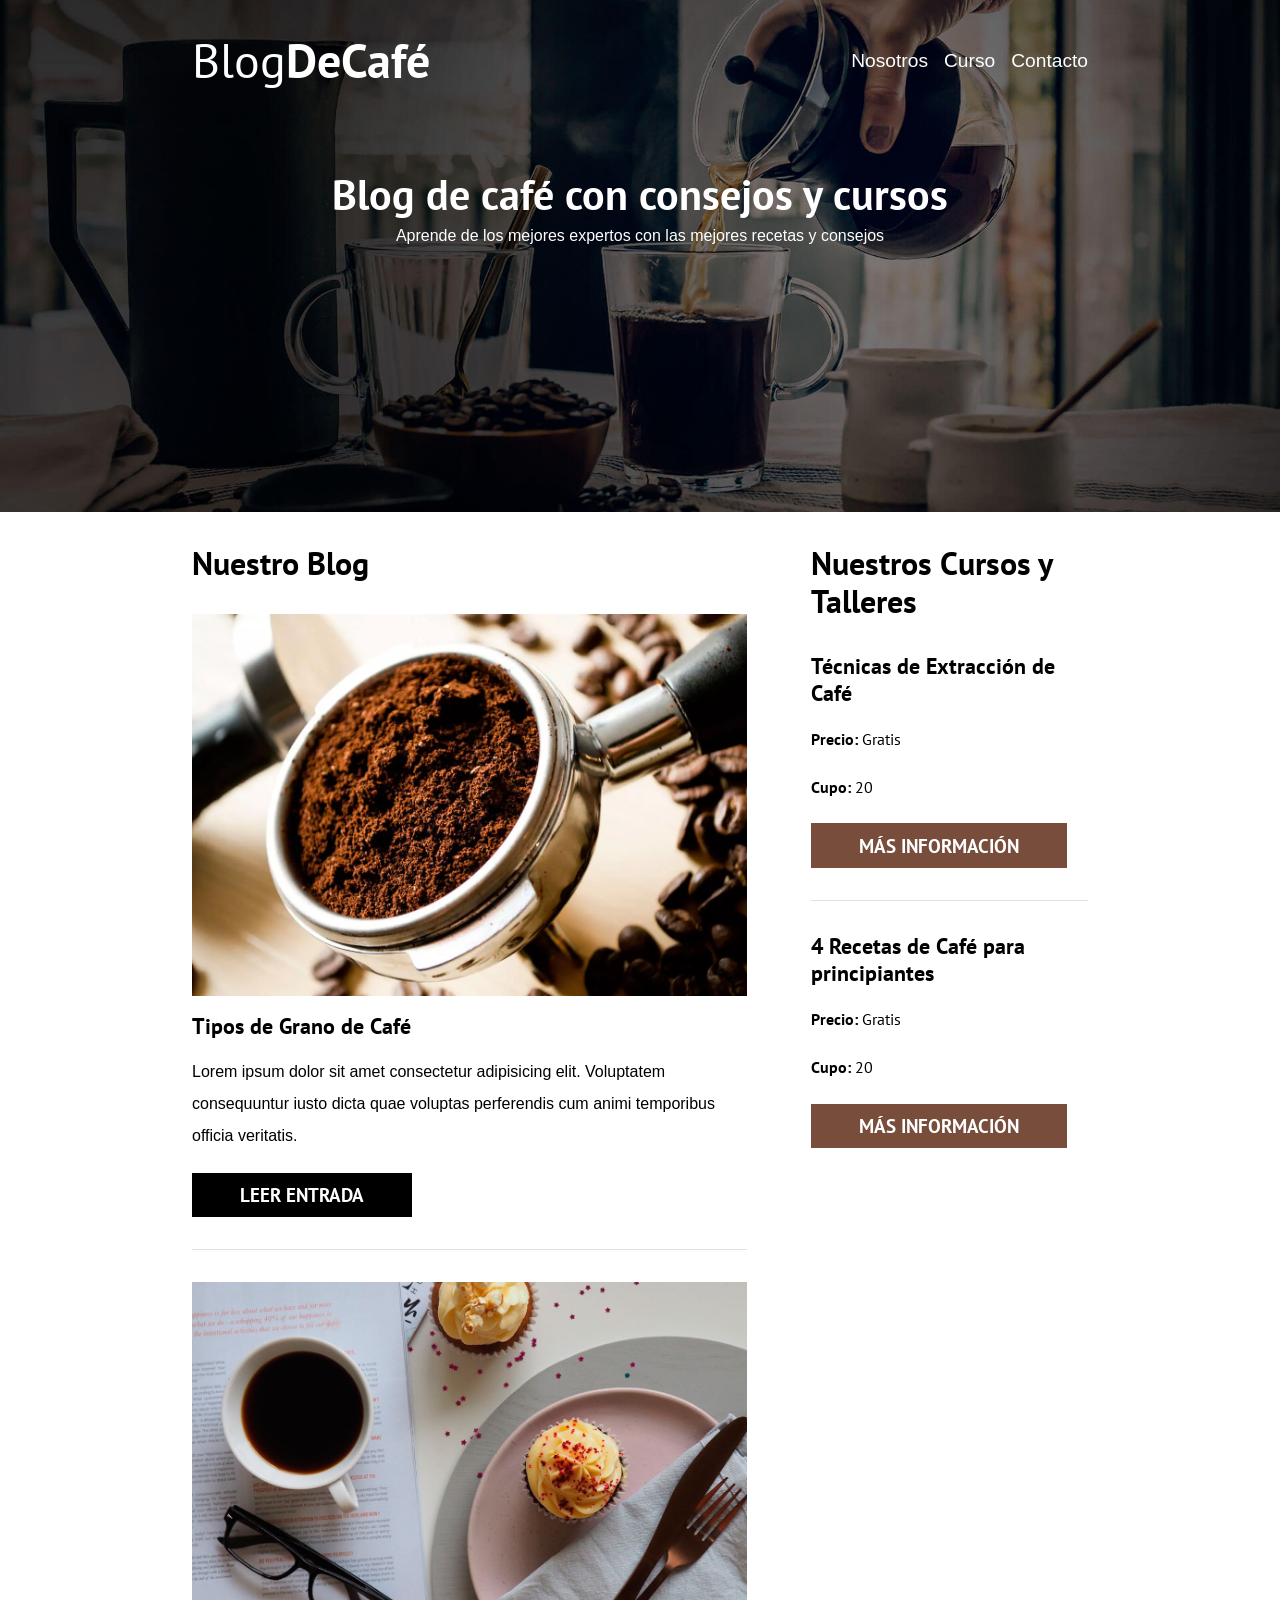
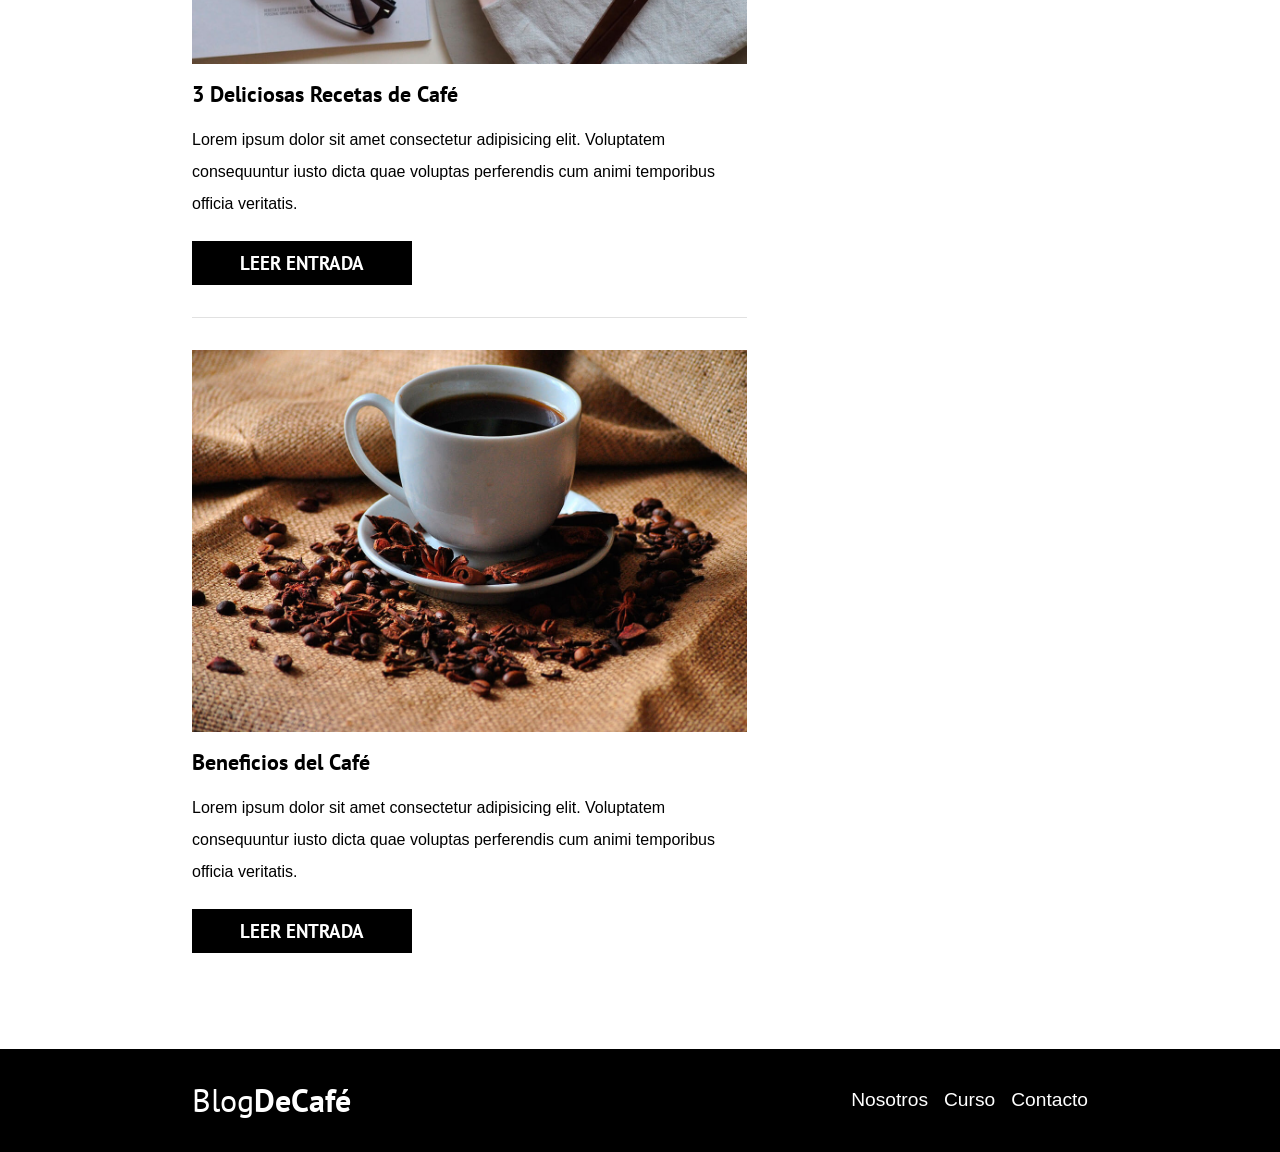
==== index.html @ 7182b2b8 "Proyecto Blog de Café" ====
<!DOCTYPE html>
<html lang="en">
<head>
    <meta charset="UTF-8">
    <meta name="viewport" content="width=device-width, initial-scale=1.0">
    <title>Blog de Café</title>
    <!-- PREFETCH ES PARA CARGAR LA PÁGINA QUE NOSOSTROS ESPERAMOS QUE EL USUARIO VISITARÁ EN SEGUIDA -->
    <link rel="prefetch" href="nosotros.html" as="document"> 
    <meta name="description" content="Página web de blog de café">
    
    


<!-- PRELOAD -->
<!-- EN PRELOAD SE CARGA TODO LO QUE OCUPAMOS QUE CARGUE LO ANTES POSIBLE -->

    <link rel="preload" href="css/normalize.css" as="style">
    <link rel="stylesheet" href="css/normalize.css">

    <link rel="preload" href="css/style.css" as="style">
    <link rel="stylesheet" href="css/style.css">

    <link rel="preload" href="https://fonts.googleapis.com/css2?family=Playfair+Display:ital,wght@0,400..900;1,400..900&display=swap" crossorigin="crossorigin" as="font">
    <link href="https://fonts.googleapis.com/css2?family=Playfair+Display:ital,wght@0,400..900;1,400..900&display=swap" rel="stylesheet">

    <link rel="preload" href="https://fonts.googleapis.com/css2?family=PT+Sans:ital,wght@0,400;0,700;1,400;1,700&display=swap" crossorigin="crossorigin" as="font">
    <link href="https://fonts.googleapis.com/css2?family=PT+Sans:ital,wght@0,400;0,700;1,400;1,700&display=swap" rel="stylesheet">

    <!-- PODEMOS CARGAR LO QUE QUERAMOS, IMAGENES, TEXTO, VIDEOS, ETC -->

    <!-- <link rel="preload" href="blogdecafe_inicio/img/blog1.jpg" as="image"> -->
    








</head>
<body>
    
    <header class="header">

        <div class="contenedor">
            <div class="barra">
                <a href="index.html" class="logo">
                    <h1 class="logo__nombre  no-margin centrar-texto">Blog<span class="logo__bold">DeCafé</span></h1>
                </a>

                <nav class="navegacion">
                    <a href="nosotros.html" class="navegacion__enlace">Nosotros</a>
                    <a href="cursos.html" class="navegacion__enlace">Curso</a>
                    <a href="contacto.html" class="navegacion__enlace">Contacto</a>
                </nav>
            </div>
        </div>

        <div class="header__texto">
            <h2 class="no-margin">Blog de café con consejos y cursos</h2>
            <p class="no-margin">Aprende de los mejores expertos con las mejores recetas y consejos</p>
        </div>

    </header> 

    <div class="contenedor contenido-principal">

        <main class="blog">
            <h3>Nuestro Blog</h3>

            <article class="entrada">
                <div class="entrada__imagen">

                    <picture>
                        <!-- lo de a continuacion es para bajarle el peso a las imagenes, haciendolas con el tipo de archivo webp -->
                        <source srcset="/blogdecafe_inicio/img/blog1.webp" type="image/webp">
                        <img loading="lazy" src="blogdecafe_inicio/img/blog1.jpg" alt="imagen blog">
                    <!-- EL LOADIN LAZY ES PARA QUE DESCARGUE ESE CONTENIDO CUANDO LLEGUE A EL -->

                    </picture>

                    
                </div>

                <div class="entrada__contenido">
                    <h4 class="no-margin">Tipos de Grano de Café</h4>
                    <p>Lorem ipsum dolor sit amet consectetur adipisicing elit. Voluptatem consequuntur iusto dicta quae voluptas perferendis cum animi temporibus officia veritatis.</p>

                    <a href="entrada.html" class="boton boton--primario">Leer Entrada</a>
                </div>

            </article>

            <article class="entrada">
                <div class="entrada__imagen">
                    <img loading="lazy" src="blogdecafe_inicio/img/blog2.jpg" alt="imagen blog">
                </div>

                <div class="entrada__contenido">
                    <h4 class="no-margin">3 Deliciosas Recetas de Café</h4>
                    <p>Lorem ipsum dolor sit amet consectetur adipisicing elit. Voluptatem consequuntur iusto dicta quae voluptas perferendis cum animi temporibus officia veritatis.</p>

                    <a href="entrada.html" class="boton boton--primario">Leer Entrada</a>
                </div>

            </article>

            <article class="entrada">
                <div class="entrada__imagen">
                    <img loading="lazy" src="blogdecafe_inicio/img/blog3.jpg" alt="imagen blog">
                </div>

                <div class="entrada__contenido">
                    <h4 class="no-margin">Beneficios del Café</h4>
                    <p>Lorem ipsum dolor sit amet consectetur adipisicing elit. Voluptatem consequuntur iusto dicta quae voluptas perferendis cum animi temporibus officia veritatis.</p>

                    <a href="entrada.html" class="boton boton--primario">Leer Entrada</a>
                </div>

            </article>

        </main>

        <aside class="sidebar">
            <h3>Nuestros Cursos y Talleres</h3>

            <ul class="cursos no-padding">
                <li class="widget-curso">
                    <h4 class="no-margin">Técnicas de Extracción de Café</h4>
                    <p class="widget-curso__label">Precio: <span class="widget-curso__info">Gratis</span></p>
                    <p class="widget-curso__label">Cupo: <span class="widget-curso__info">20</span></p>
                    <a href="entrada.html" class="boton boton--secundario">Más Información</a>
                </li>


                <li class="widget-curso">
                    <h4 class="no-margin">4 Recetas de Café para principiantes</h4>
                    <p class="widget-curso__label">Precio: <span class="widget-curso__info">Gratis</span></p>
                    <p class="widget-curso__label">Cupo: <span class="widget-curso__info">20</span></p>
                    <a href="entrada.html" class="boton boton--secundario">Más Información</a>
                </li>
                
            </ul>

        </aside>

    </div>

    <footer class="footer">

        <div class="contenedor barra">
            <a href="index.html" class="logo">
                <h3 class="logo__nombre  no-margin centrar-texto">Blog<span class="logo__bold">DeCafé</span></h3>
            </a>

            <nav class="navegacion">
                <a href="nosotros.html" class="navegacion__enlace">Nosotros</a>
                <a href="cursos.html" class="navegacion__enlace">Curso</a>
                <a href="contacto.html" class="navegacion__enlace">Contacto</a>
            </nav>
        </div>


    </footer>
    
    <script src="js/modernizr.js"></script>
    
</body>
</html>
---- css/style.css ----
:root{
    --fuenteHeading: 'PT Sans', sans-serif;
    --fuenteParrafos: 'Open Sans', sans-serif;

    --primario: #784D3C;
    --gris: #e1e1e1;
    --blanco: #ffffff;
    --negro: #000000;
}


hmtl{
    box-sizing: border-box;
    font-size: 62.5%; /*este valor se coloca para que 1rem = 10px. Es más fácil y son más dinámicos de trabajar los rem, para páginas responsive*/
}

*, *:before, *:after{
    box-sizing: border-box;
}

body{
    font-family: var(--fuenteParrafos);
    font-size: 1.6rem;
    line-height: 2; /*es el interlineado entre las letras. Este es un blog y se recomienda que tengan un poco más de espaciado, para leer mejor*/

}


/* GLOBALES */


.contenedor{
    width: min(70%, 120rem);
    margin: 0 auto;
}

a{
    text-decoration: none;
}

h1, h2, h3, h4{
    font-family: var(--fuenteHeading);
    line-height: 1.2;
}

h1{
    font-size: 3rem;
}

h2{
    font-size: 2.6rem
}

h3{
    font-size: 2rem;
}

h4{
    font-size: 1.4rem;
}

p{
    font-size: 1rem;
}


img{
    max-width: 100%;
}






/* UTILIDADES */

.no-margin{
    margin: 0;
}

.no-padding{
    padding: 0;
}

.centrar-texto{
    text-align: center;
}



/* HEADER */

.header{
    background-image: url(../blogdecafe_inicio/img/banner.jpg);
    height: 40rem;
    background-size: cover;
    background-repeat: no-repeat;
    background-position: center center;
}

@media (min-width: 768px) {
    .header{
        height: 32rem;
    }
}

.header__texto{
    text-align: center;
    color: var(--blanco);
    margin-top: 5rem;
}


.barra{
    padding-top: 2rem;
}

@media (min-width: 768px) {
    .barra{
        display: flex;
        justify-content: space-between;
        align-items: center;
    }
    
}

.logo{
    color: var(--blanco);
    font-weight: 400;

}

.logo__nombre{
    font-weight: 400;
}

.logo__bold{
    font-weight: 700;

}

.navegacion__enlace{
    display: block;
    text-align: center;
    font-size: 1.2rem;
    color: var(--blanco);
}

@media (min-width: 768px) {
    .navegacion{
        display: flex;
        gap: 1rem;
    }
}



/* CONTENIDO PRINCIPAL */

@media (min-width: 768px) {
    .contenido-principal{
        display: grid;
        grid-template-columns: 2fr 1fr;
        column-gap: 4rem;
    }
}

.entrada{
    border-bottom: 1px solid var(--gris);
    margin-bottom: 2rem;
}

.entrada:last-of-type{
    border: none;
    margin-bottom: 0;
}

.boton{
    display: block;
    font-family: var(--fuenteHeading);
    color: var(--blanco);
    text-align: center;
    padding: .2rem 3rem;
    font-size: 1.2rem;
    text-transform: uppercase;
    font-weight: 700;
    margin-bottom: 2rem;
    border: none;
 
}

@media (min-width: 768px) {
    .boton{
        display: inline-block;
    }
}

.boton:hover{
    cursor: pointer;
}

.boton--primario{
    background-color: var(--negro);
}

.boton--secundario{
    background-color: var(--primario);
}

.cursos{
    list-style: none;
}



.widget-curso{
    border-bottom: 1px solid var(--gris);
    margin-bottom: 2rem;
}

.widget-curso:last-of-type{
    border: none;
    margin-bottom: 0;
}

.widget-curso__label{
    font-family: var(--fuenteHeading);
    font-weight: 700;

}

.widget-curso__info{
    font-weight: 400;

}



/* FOOTER */

.footer{
    background-color: var(--negro);
    padding-bottom: 2rem;
    margin-top: 4rem;
}





/* SOBRE NOSOTROS */

/* @media (min-width: 768px) {
    .sobre-nosotros{
        display: flex;
        gap: 2rem;
    }

    .sobre-nosotros__imagen,
    .sobre-nosotros__texto{
        flex-basis: 50%;   /* es el width cuando el padre usa display flex
    }
} */


/* LO DE ARRIBA ES LO MISMO DE A CONTINUACIÓN: */

@media (min-width: 768px) {
    .sobre-nosotros{
        display: grid;
        grid-template-columns: repeat(2, 1fr);
        gap: 2rem;
    }
}



/* CURSO */



.curso{
    padding: 3rem;
    border-bottom: 1px solid var(--gris);

}

@media (min-width: 768px) {
    .curso{
        display: grid;
        grid-template-columns: 1fr 2fr;
        gap: 2rem;
        
    }
}

.curso:last-of-type{
    border: none;
}

.curso__label{
    font-family: var(--fuenteHeading);
    font-weight: 700;

}

.curso__info{
    font-weight: 400;

}

.curso__label,
.curso__info{
    font-size: 2rem;
}



/* ENTRADA */








/* CONTACTO */

.contacto-bg {
  
    background-image: url(../blogdecafe_inicio/img/contacto.jpg);
    height: 40rem;
    background-size: cover;
    background-repeat: no-repeat;
}





/* FORMULARIO */


.formulario{
    background-color: var(--gris);
    margin: -5rem auto 0 auto;
    width: 95%;
    padding: 1rem;
    
}


.campo{
    display: block;
    margin-bottom: 2rem;
    gap: 2rem;
    
}

@media (min-width: 768px) {
    .campo{
        display: flex;
        
    }    
}

.campo__label{
    flex: 0 0 9rem;
    text-align: right;

}

.campo__field{
    flex: 1;
    width: 14rem;
    border: 1px solid var(--gris);

}

.campo__field--textarea{
    height: 20rem;
}
---- css/style.css ----
:root{
    --fuenteHeading: 'PT Sans', sans-serif;
    --fuenteParrafos: 'Open Sans', sans-serif;

    --primario: #784D3C;
    --gris: #e1e1e1;
    --blanco: #ffffff;
    --negro: #000000;
}


hmtl{
    box-sizing: border-box;
    font-size: 62.5%; /*este valor se coloca para que 1rem = 10px. Es más fácil y son más dinámicos de trabajar los rem, para páginas responsive*/
}

*, *:before, *:after{
    box-sizing: border-box;
}

body{
    font-family: var(--fuenteParrafos);
    font-size: 1.6rem;
    line-height: 2; /*es el interlineado entre las letras. Este es un blog y se recomienda que tengan un poco más de espaciado, para leer mejor*/

}


/* GLOBALES */


.contenedor{
    width: min(70%, 120rem);
    margin: 0 auto;
}

a{
    text-decoration: none;
}

h1, h2, h3, h4{
    font-family: var(--fuenteHeading);
    line-height: 1.2;
}

h1{
    font-size: 3rem;
}

h2{
    font-size: 2.6rem
}

h3{
    font-size: 2rem;
}

h4{
    font-size: 1.4rem;
}

p{
    font-size: 1rem;
}


img{
    max-width: 100%;
}






/* UTILIDADES */

.no-margin{
    margin: 0;
}

.no-padding{
    padding: 0;
}

.centrar-texto{
    text-align: center;
}



/* HEADER */

.header{
    background-image: url(../blogdecafe_inicio/img/banner.jpg);
    height: 40rem;
    background-size: cover;
    background-repeat: no-repeat;
    background-position: center center;
}

@media (min-width: 768px) {
    .header{
        height: 32rem;
    }
}

.header__texto{
    text-align: center;
    color: var(--blanco);
    margin-top: 5rem;
}


.barra{
    padding-top: 2rem;
}

@media (min-width: 768px) {
    .barra{
        display: flex;
        justify-content: space-between;
        align-items: center;
    }
    
}

.logo{
    color: var(--blanco);
    font-weight: 400;

}

.logo__nombre{
    font-weight: 400;
}

.logo__bold{
    font-weight: 700;

}

.navegacion__enlace{
    display: block;
    text-align: center;
    font-size: 1.2rem;
    color: var(--blanco);
}

@media (min-width: 768px) {
    .navegacion{
        display: flex;
        gap: 1rem;
    }
}



/* CONTENIDO PRINCIPAL */

@media (min-width: 768px) {
    .contenido-principal{
        display: grid;
        grid-template-columns: 2fr 1fr;
        column-gap: 4rem;
    }
}

.entrada{
    border-bottom: 1px solid var(--gris);
    margin-bottom: 2rem;
}

.entrada:last-of-type{
    border: none;
    margin-bottom: 0;
}

.boton{
    display: block;
    font-family: var(--fuenteHeading);
    color: var(--blanco);
    text-align: center;
    padding: .2rem 3rem;
    font-size: 1.2rem;
    text-transform: uppercase;
    font-weight: 700;
    margin-bottom: 2rem;
    border: none;
 
}

@media (min-width: 768px) {
    .boton{
        display: inline-block;
    }
}

.boton:hover{
    cursor: pointer;
}

.boton--primario{
    background-color: var(--negro);
}

.boton--secundario{
    background-color: var(--primario);
}

.cursos{
    list-style: none;
}



.widget-curso{
    border-bottom: 1px solid var(--gris);
    margin-bottom: 2rem;
}

.widget-curso:last-of-type{
    border: none;
    margin-bottom: 0;
}

.widget-curso__label{
    font-family: var(--fuenteHeading);
    font-weight: 700;

}

.widget-curso__info{
    font-weight: 400;

}



/* FOOTER */

.footer{
    background-color: var(--negro);
    padding-bottom: 2rem;
    margin-top: 4rem;
}





/* SOBRE NOSOTROS */

/* @media (min-width: 768px) {
    .sobre-nosotros{
        display: flex;
        gap: 2rem;
    }

    .sobre-nosotros__imagen,
    .sobre-nosotros__texto{
        flex-basis: 50%;   /* es el width cuando el padre usa display flex
    }
} */


/* LO DE ARRIBA ES LO MISMO DE A CONTINUACIÓN: */

@media (min-width: 768px) {
    .sobre-nosotros{
        display: grid;
        grid-template-columns: repeat(2, 1fr);
        gap: 2rem;
    }
}



/* CURSO */



.curso{
    padding: 3rem;
    border-bottom: 1px solid var(--gris);

}

@media (min-width: 768px) {
    .curso{
        display: grid;
        grid-template-columns: 1fr 2fr;
        gap: 2rem;
        
    }
}

.curso:last-of-type{
    border: none;
}

.curso__label{
    font-family: var(--fuenteHeading);
    font-weight: 700;

}

.curso__info{
    font-weight: 400;

}

.curso__label,
.curso__info{
    font-size: 2rem;
}



/* ENTRADA */








/* CONTACTO */

.contacto-bg {
  
    background-image: url(../blogdecafe_inicio/img/contacto.jpg);
    height: 40rem;
    background-size: cover;
    background-repeat: no-repeat;
}





/* FORMULARIO */


.formulario{
    background-color: var(--gris);
    margin: -5rem auto 0 auto;
    width: 95%;
    padding: 1rem;
    
}


.campo{
    display: block;
    margin-bottom: 2rem;
    gap: 2rem;
    
}

@media (min-width: 768px) {
    .campo{
        display: flex;
        
    }    
}

.campo__label{
    flex: 0 0 9rem;
    text-align: right;

}

.campo__field{
    flex: 1;
    width: 14rem;
    border: 1px solid var(--gris);

}

.campo__field--textarea{
    height: 20rem;
}
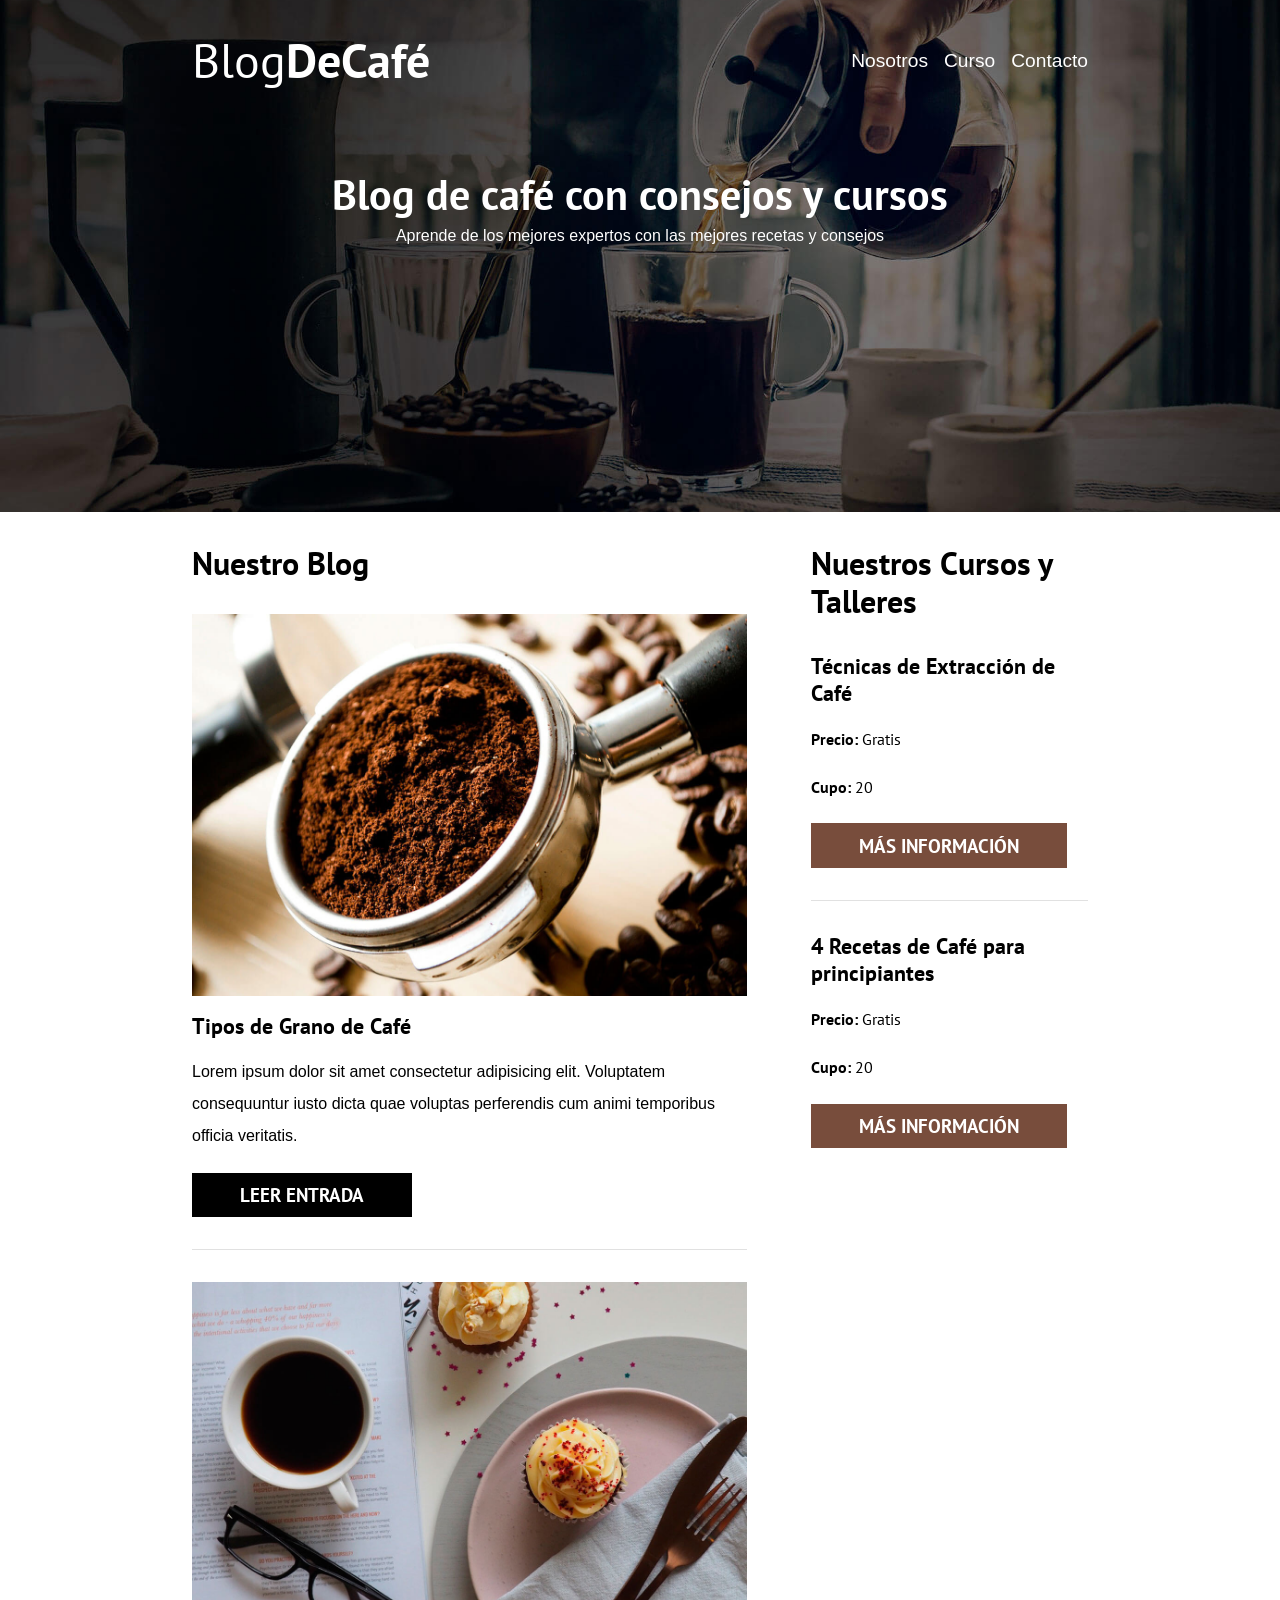
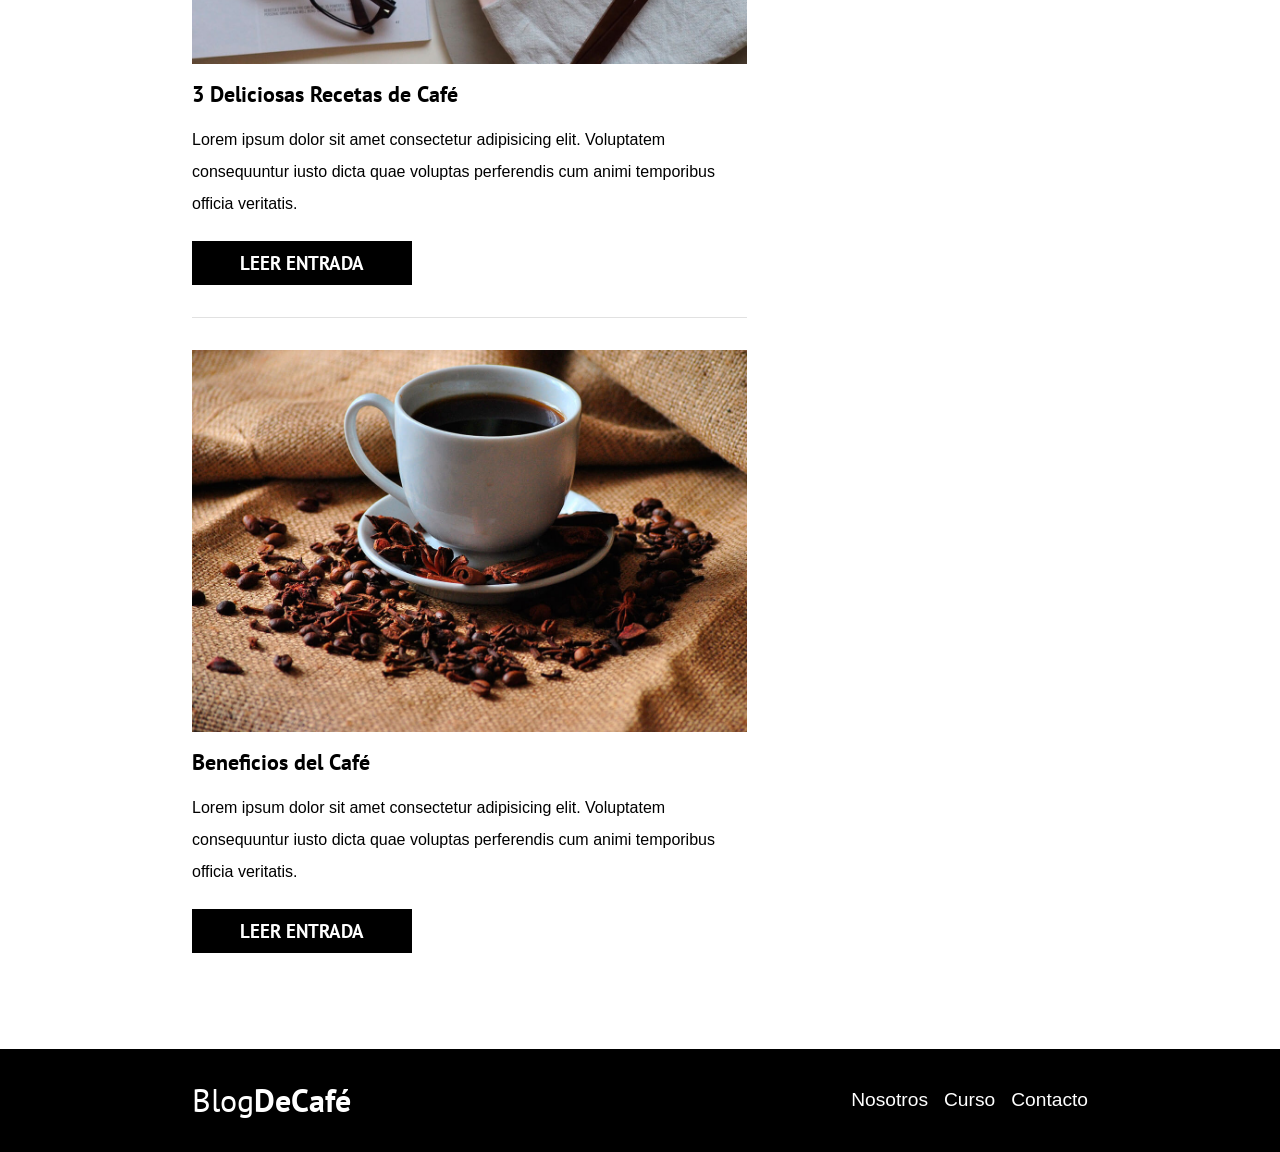
==== commit af41fa05: "Fix HTML encoding issues in index.html" ====
--- a/index.html
+++ b/index.html
@@ -28,7 +28,7 @@
 
     <!-- PODEMOS CARGAR LO QUE QUERAMOS, IMAGENES, TEXTO, VIDEOS, ETC -->
 
-    <!-- <link rel="preload" href="blogdecafe_inicio/img/blog1.jpg" as="image"> -->
+    <!-- <link rel="preload" href="./blogdecafe_inicio/img/blog1.jpg" as="image"> -->
     
 
 
@@ -74,8 +74,8 @@
 
                     <picture>
                         <!-- lo de a continuacion es para bajarle el peso a las imagenes, haciendolas con el tipo de archivo webp -->
-                        <source srcset="/blogdecafe_inicio/img/blog1.webp" type="image/webp">
-                        <img loading="lazy" src="blogdecafe_inicio/img/blog1.jpg" alt="imagen blog">
+                        <!-- <source srcset="/blogdecafe_inicio/img/blog1.webp" type="image/webp"> -->
+                        <img loading="lazy" src="./blogdecafe_inicio/img/blog1.jpg" alt="imagen blog">
                     <!-- EL LOADIN LAZY ES PARA QUE DESCARGUE ESE CONTENIDO CUANDO LLEGUE A EL -->
 
                     </picture>
@@ -167,4 +167,4 @@
     <script src="js/modernizr.js"></script>
     
 </body>
-</html>+</html>
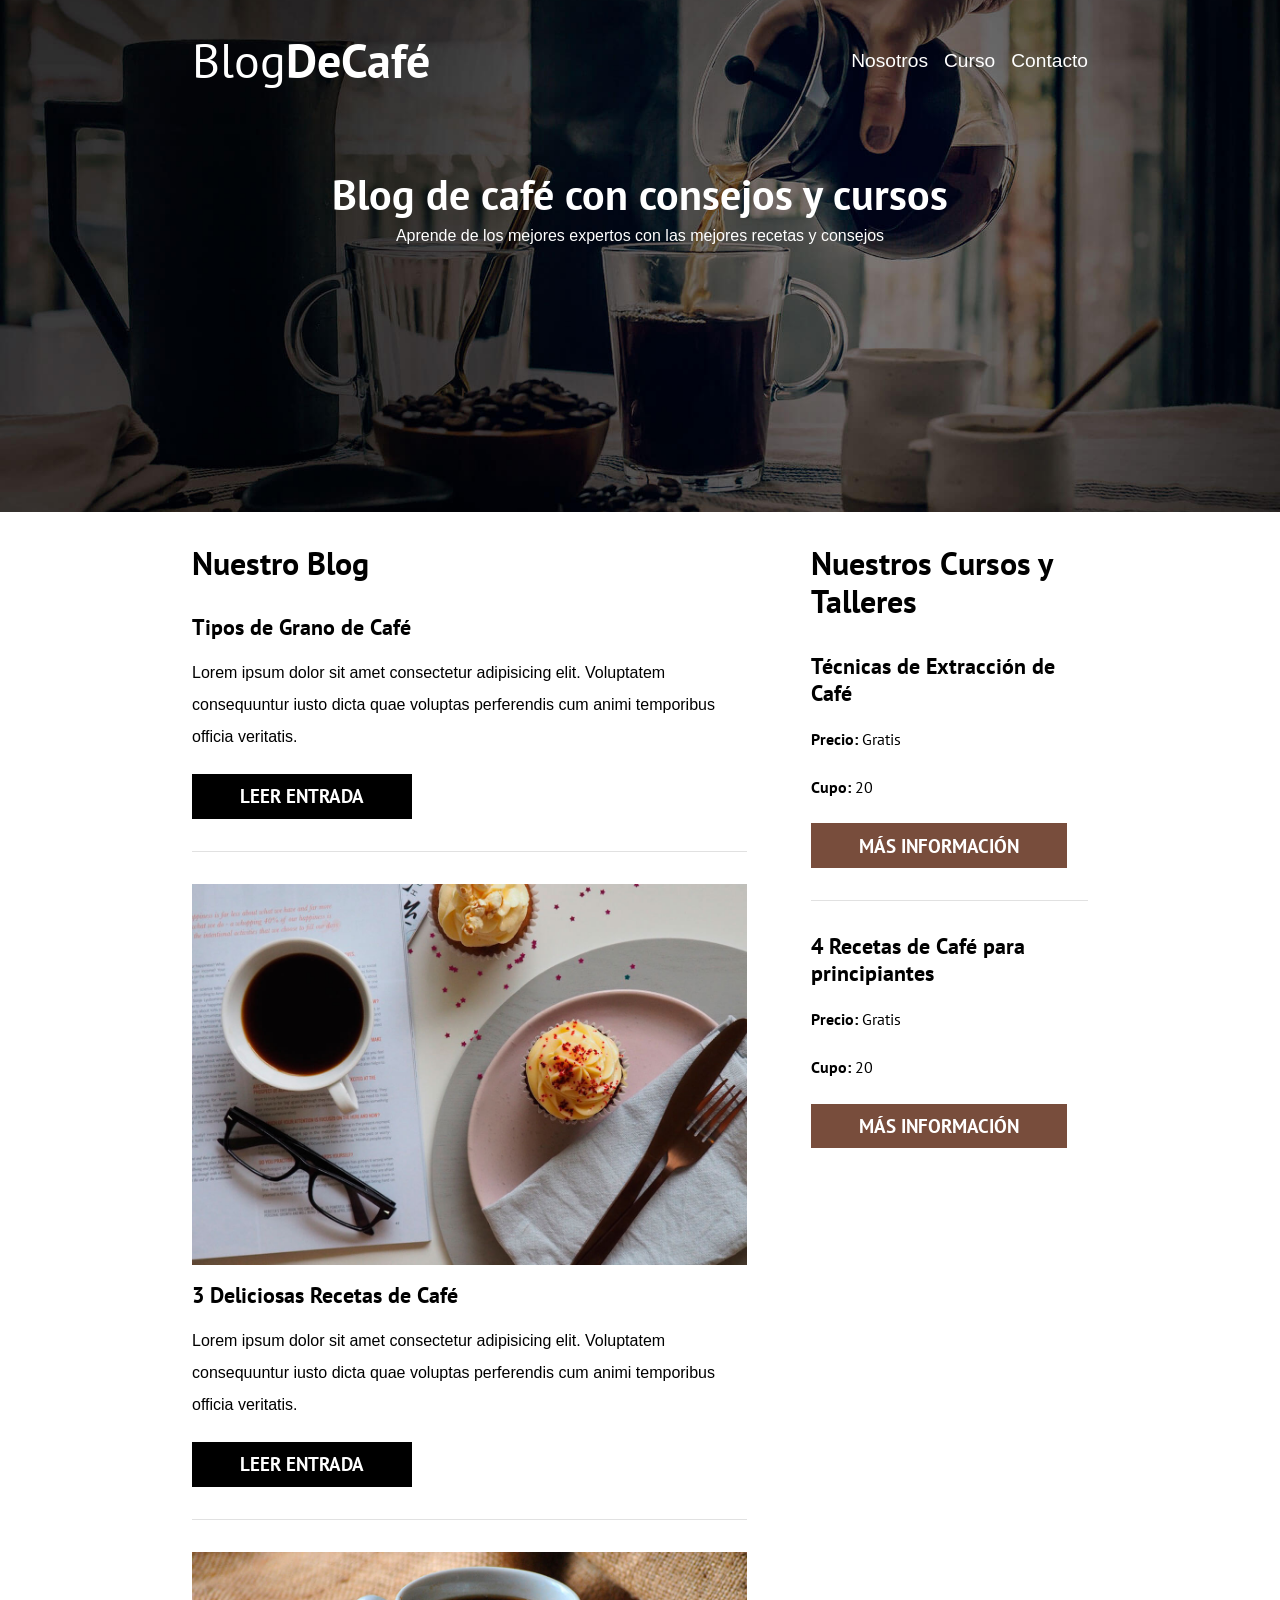
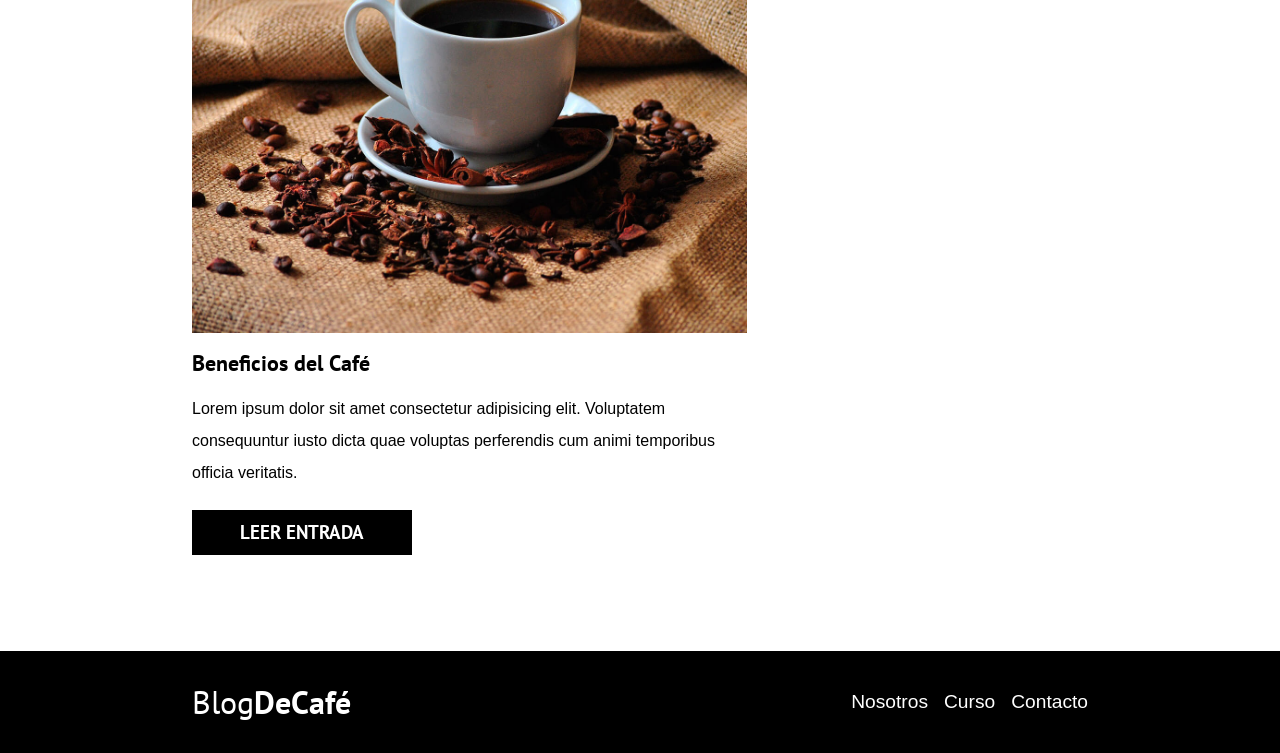
==== commit d925e4b3: "Fix HTML encoding issues in index.html" ====
--- a/index.html
+++ b/index.html
@@ -74,8 +74,8 @@
 
                     <picture>
                         <!-- lo de a continuacion es para bajarle el peso a las imagenes, haciendolas con el tipo de archivo webp -->
-                        <!-- <source srcset="/blogdecafe_inicio/img/blog1.webp" type="image/webp"> -->
-                        <img loading="lazy" src="./blogdecafe_inicio/img/blog1.jpg" alt="imagen blog">
+                        <source srcset="/blogdecafe_inicio/img/blog1.webp" type="image/webp">
+                        <!-- <img loading="lazy" src="./blogdecafe_inicio/img/blog1.jpg" alt="imagen blog"> -->
                     <!-- EL LOADIN LAZY ES PARA QUE DESCARGUE ESE CONTENIDO CUANDO LLEGUE A EL -->
 
                     </picture>
